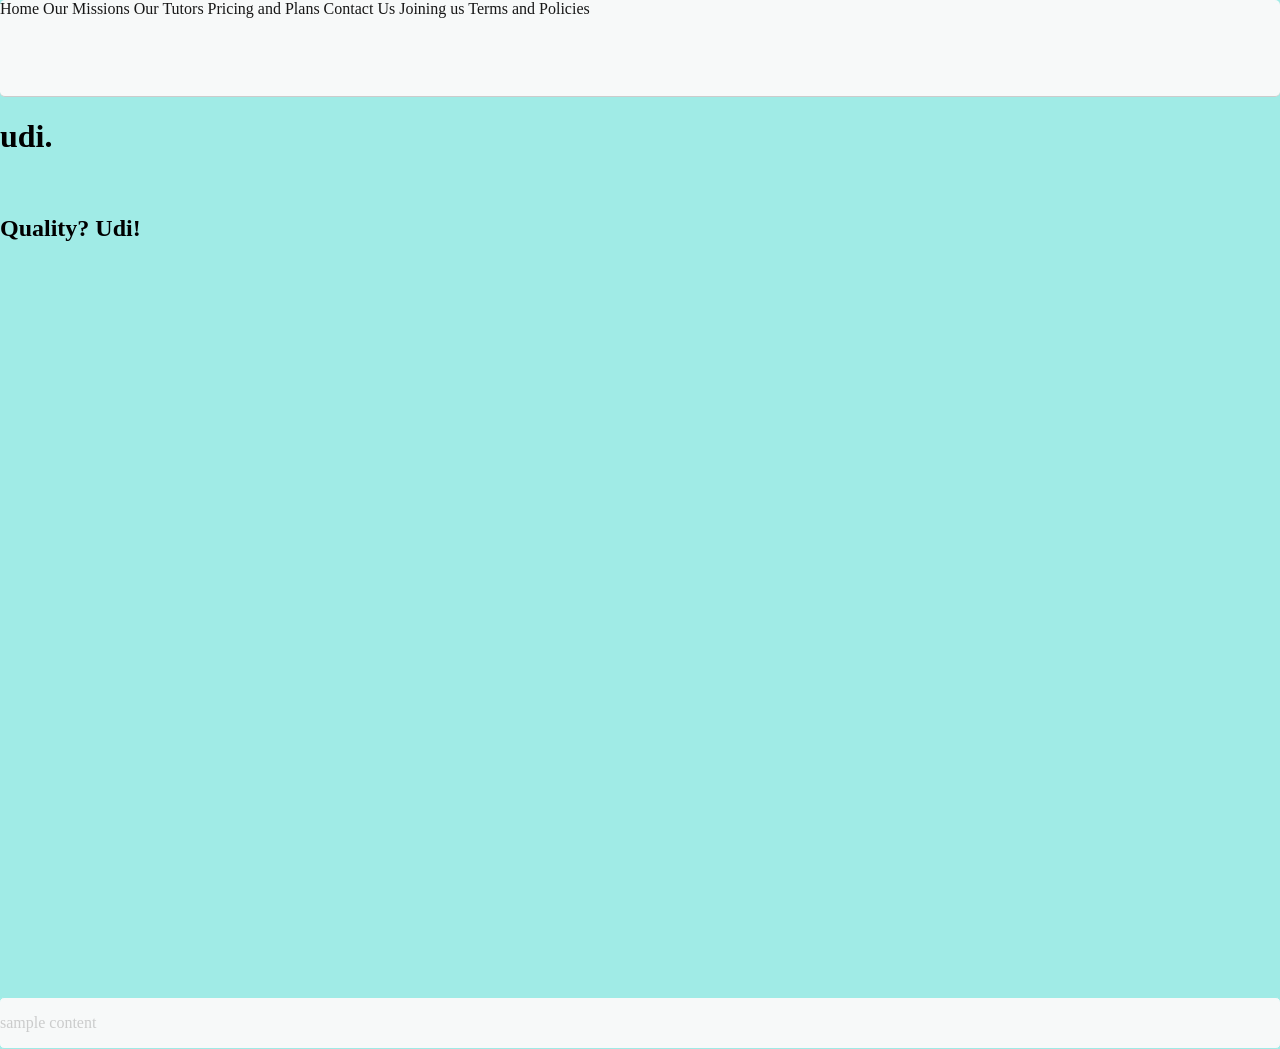
==== index.html @ e01a4d73 "- responsive css fixes - fixed some splash image issues - added favicon - misc css changes" ====
<!DOCTYPE html>
<html lang="en">
<!-- code to be udi.nz
    this will be the homepage.
    code by Meg Nowak 2019 -->

<head>
    <meta charset="UTF-8">
    <title>udi</title>
    <link rel="stylesheet" type="text/css" href="smartphone.css"/>
    <link rel="stylesheet" type="text/css" href="responsive.css" media="screen and (min-width: 900px)"/>
    <link rel="stylesheet" type="text/css" href="theme.css" media="screen and (min-width: 1300px)"/>
    <link rel="shortcut icon" type="image/x-icon" href="assets/Udi Favicon 2.png"/>
    <!--i can also add in search engine optimisation data if needed. -->
</head>

<body>
    <div id="container">

            <!--navigation-->
        <div id="header">
            <span id="logo"></span>
            <span class="nav" id="active">Home</span>
            <span class="nav">Our Missions</span>
            <span class="nav">Our Tutors</span>
            <span class="nav">Pricing and Plans</span>
            <span class="nav">Contact Us</span>
            <span class="nav">Joining us</span>
            <span class="nav">Terms and Policies</span>
        </div>

        <div id="splash"><h1>udi.</h1><br><h2>Quality? Udi!</h2></div>
        <div id="content1" class="content-box"><p>sample content</p></div>

    </div>
</body>
</html>
---- smartphone.css ----
body{
    background-color: #A0EBE6;
    padding: 0;
    margin: 0;
}

#container{
    padding: 0;
    margin: 0;
    display: flex;
    flex-direction: column;
    align-items: center;
    justify-items: center;
}

#header{
    visibility: hidden;
}

.content-box{
    background-color: #F7F9F9;
    border-radius: 5px;
    border: 1px solid #A0EBE6;
    color: #CBCCCC;
    font-family: Calibri;
    width: 100%;
}
.content1{
    height: 900px;
}
---- responsive.css ----
#splash{
    height: 100vh;
    background-repeat: no-repeat;
    font-family: Calibri;
    width: 100%;
    background-image: url("assets/Main Page Maybe (2).png");
    background-size: cover;
}


#header{
    visibility: visible;
    width: 100%;
    height: 96px;
    background-color: #F7F9F9;
    border-bottom: 1px solid #CBCCCC;
    border-radius: 5px;
}

.nav{
    width: 12%;
    font-family: Calibri;
    color: #171717;
    height: 99%;
}
---- theme.css ----
#header{
    visibility: visible;
    height: 96px;
    background-color: #F7F9F9;
    border-bottom: 1px solid #CBCCCC;
}

.nav{
    width: 12%;
    font-family: Calibri;
    color: #171717;
    height: 99%;
}
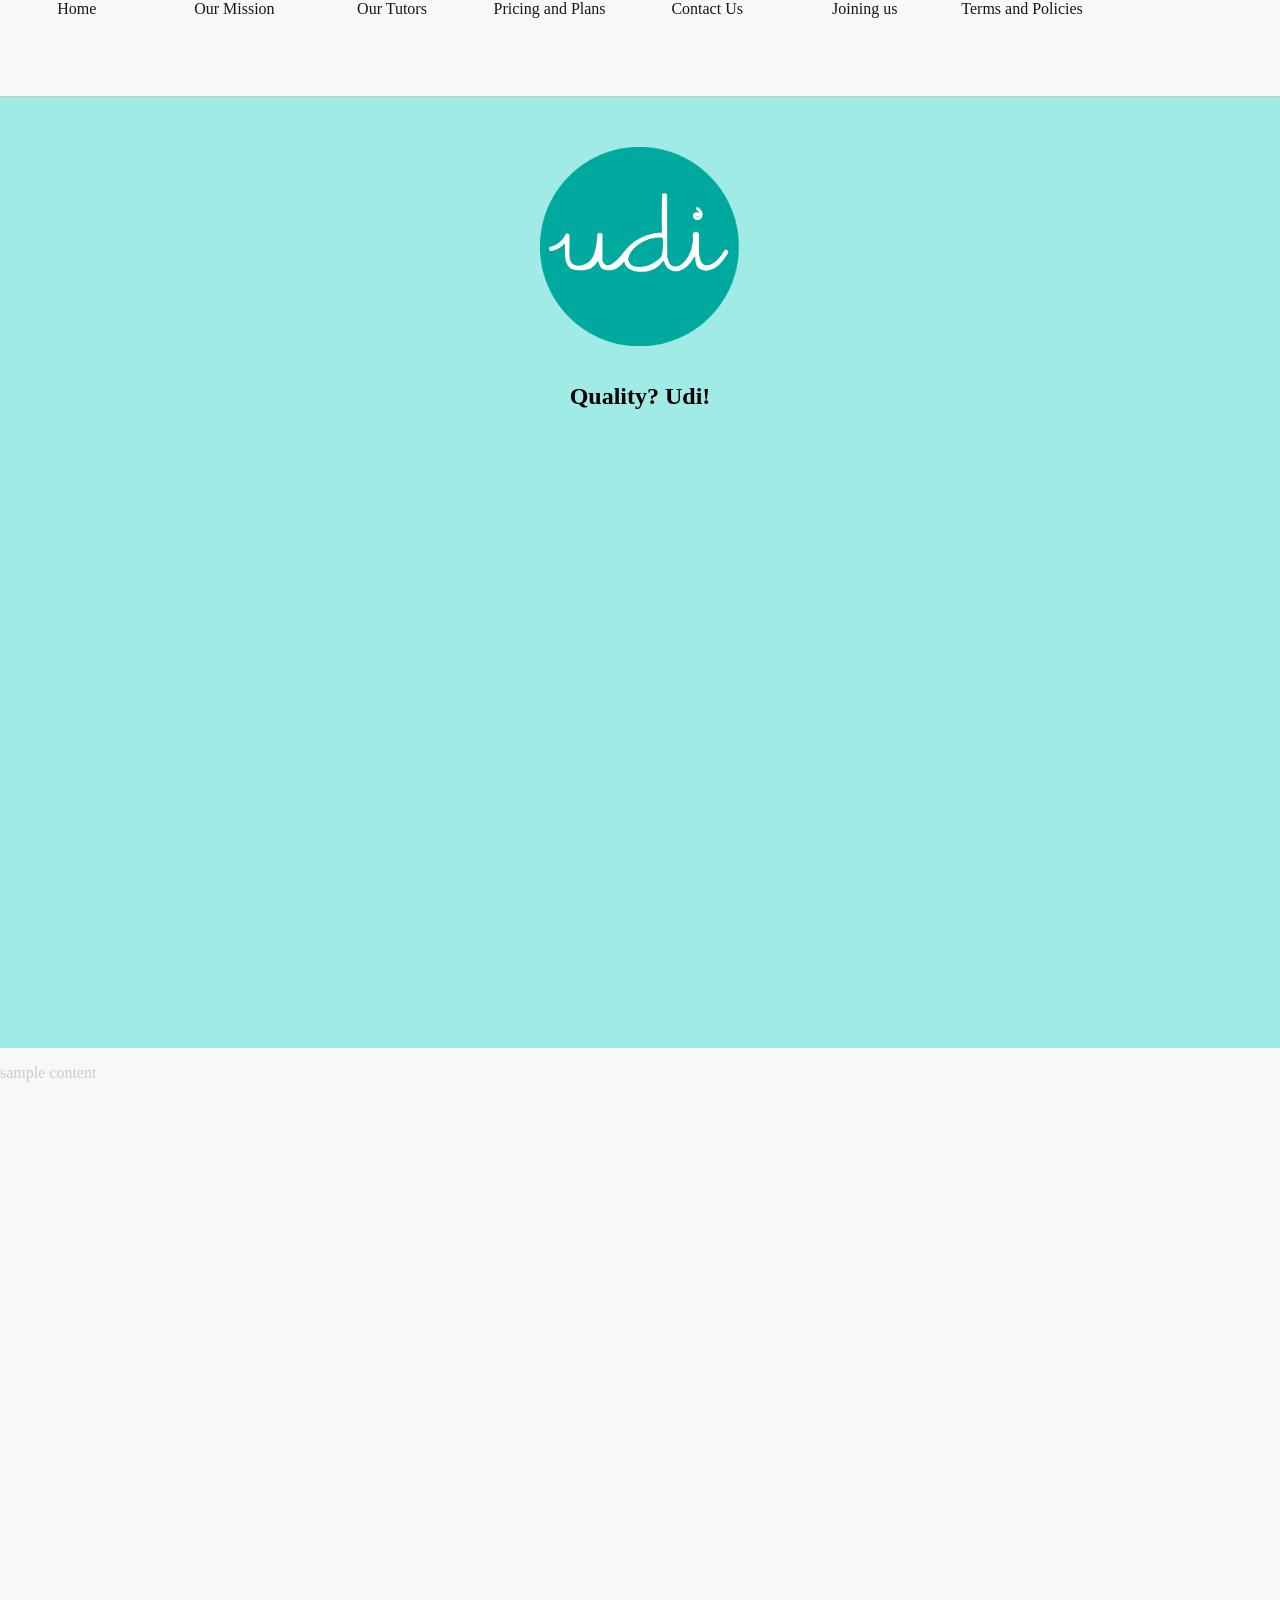
==== commit c5958321: "miscellaneous" ====
--- a/index.html
+++ b/index.html
@@ -12,6 +12,7 @@
     <link rel="stylesheet" type="text/css" href="theme.css" media="screen and (min-width: 1300px)"/>
     <link rel="shortcut icon" type="image/x-icon" href="assets/Udi Favicon 2.png"/>
     <!--i can also add in search engine optimisation data if needed. -->
+
 </head>
 
 <body>
@@ -21,7 +22,7 @@
         <div id="header">
             <span id="logo"></span>
             <span class="nav" id="active">Home</span>
-            <span class="nav">Our Missions</span>
+            <span class="nav">Our Mission</span>
             <span class="nav">Our Tutors</span>
             <span class="nav">Pricing and Plans</span>
             <span class="nav">Contact Us</span>
@@ -29,7 +30,7 @@
             <span class="nav">Terms and Policies</span>
         </div>
 
-        <div id="splash"><h1>udi.</h1><br><h2>Quality? Udi!</h2></div>
+        <div id="splash"><img src="assets/Udi Main 1.png" id="main-logo"/><br><h2>Quality? Udi!</h2></div>
         <div id="content1" class="content-box"><p>sample content</p></div>
 
     </div>
--- a/smartphone.css
+++ b/smartphone.css
@@ -19,12 +19,24 @@
 
 .content-box{
     background-color: #F7F9F9;
-    border-radius: 5px;
     border: 1px solid #A0EBE6;
     color: #CBCCCC;
     font-family: Calibri;
     width: 100%;
 }
-.content1{
+#content1{
     height: 900px;
-}+}
+
+#splash{
+    display: flex;
+    flex-direction: column;
+    align-items: center;
+    padding-top: 50px;
+}
+
+#main-logo{
+    width: 200px;
+    height: auto;
+}
+
--- a/responsive.css
+++ b/responsive.css
@@ -14,7 +14,6 @@
     height: 96px;
     background-color: #F7F9F9;
     border-bottom: 1px solid #CBCCCC;
-    border-radius: 5px;
 }
 
 .nav{
@@ -22,4 +21,8 @@
     font-family: Calibri;
     color: #171717;
     height: 99%;
+    display: inline-flex;
+    flex-direction: column;
+    align-items: center;
+    justify-items: center;
 }
--- a/theme.css
+++ b/theme.css
@@ -7,6 +7,7 @@
 
 .nav{
     width: 12%;
+    display: inline-flex;
     font-family: Calibri;
     color: #171717;
     height: 99%;
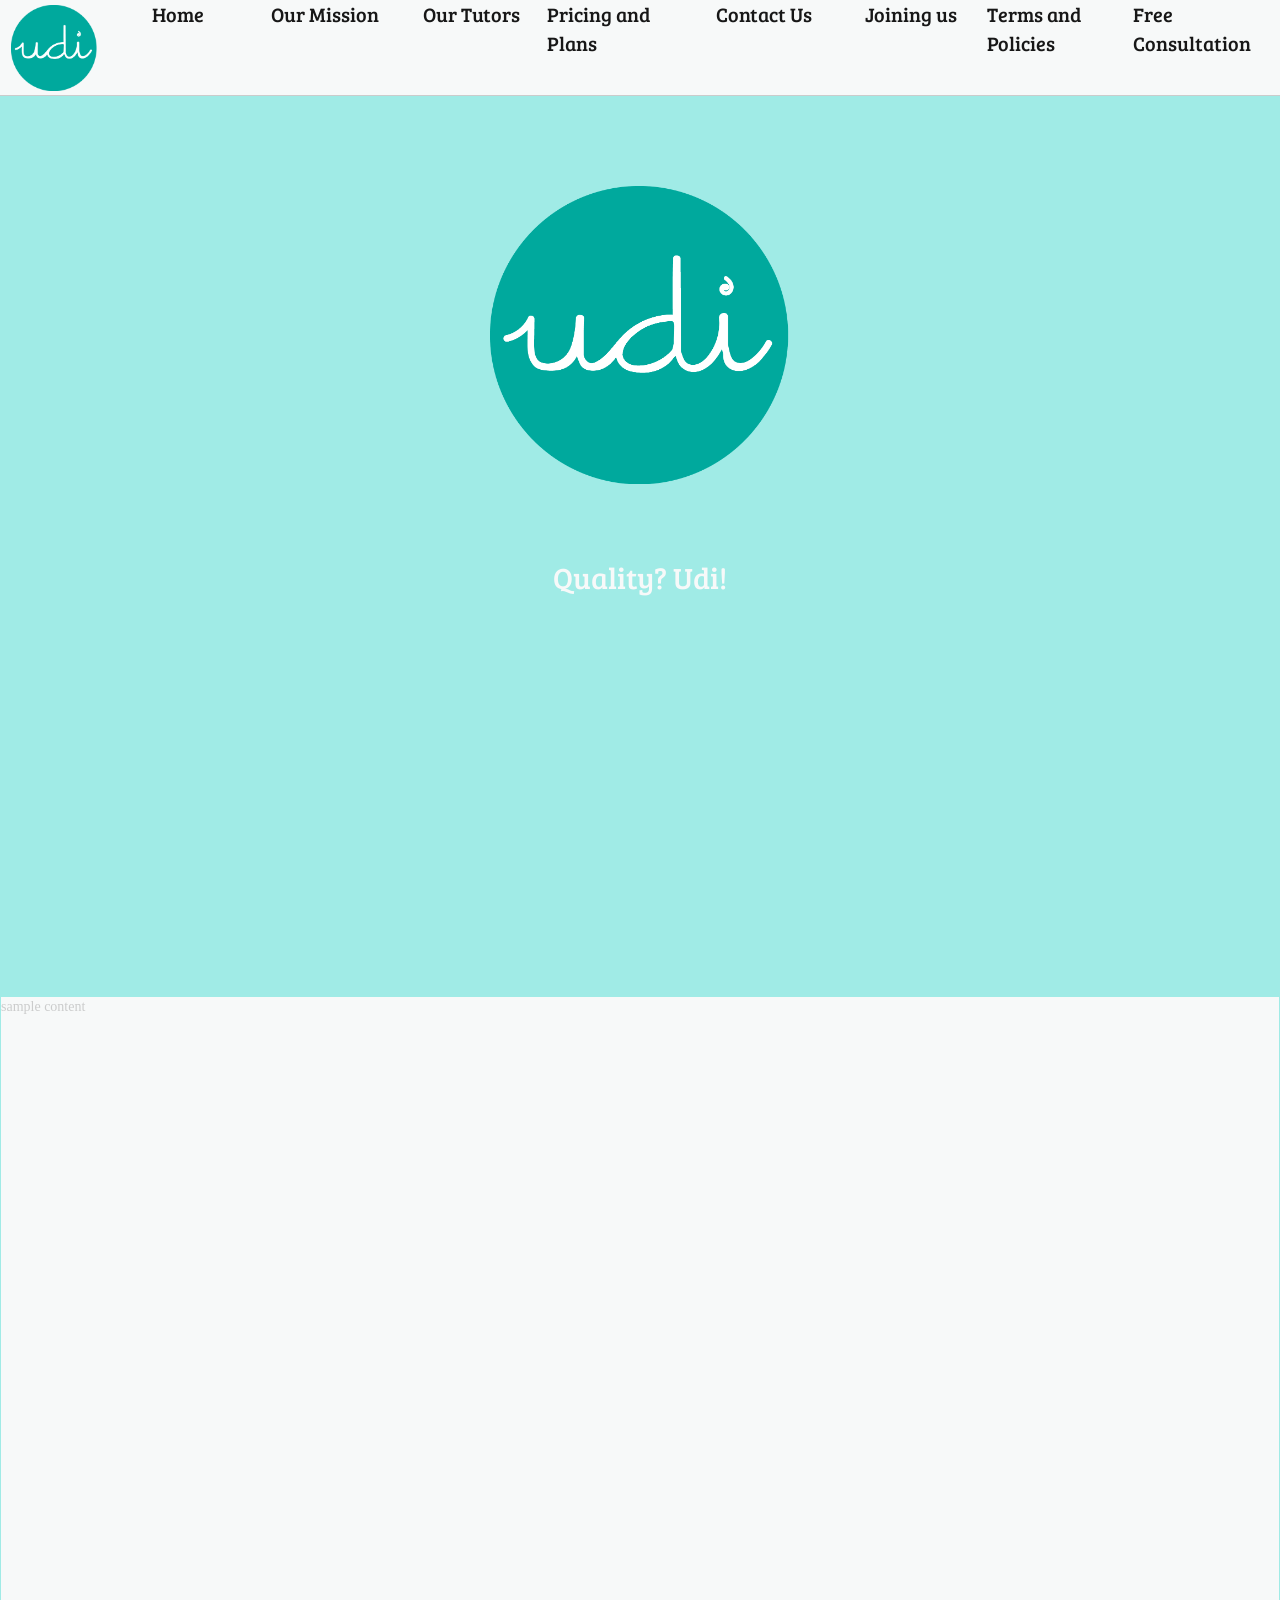
==== commit bacff6e8: "miscellaneous" ====
--- a/index.html
+++ b/index.html
@@ -7,20 +7,28 @@
 <head>
     <meta charset="UTF-8">
     <title>udi</title>
+    <!-- JQuery and Bootstrap -->
+    <link rel="stylesheet" href="https://maxcdn.bootstrapcdn.com/bootstrap/3.3.7/css/bootstrap.min.css">
+    <script src="https://ajax.googleapis.com/ajax/libs/jquery/1.12.4/jquery.min.js"></script>
+    <script src="https://maxcdn.bootstrapcdn.com/bootstrap/3.3.7/js/bootstrap.min.js"></script>
     <link rel="stylesheet" type="text/css" href="smartphone.css"/>
     <link rel="stylesheet" type="text/css" href="responsive.css" media="screen and (min-width: 900px)"/>
-    <link rel="stylesheet" type="text/css" href="theme.css" media="screen and (min-width: 1300px)"/>
+    <link href="https://fonts.googleapis.com/css?family=Bree+Serif&display=swap" rel="stylesheet">
     <link rel="shortcut icon" type="image/x-icon" href="assets/Udi Favicon 2.png"/>
+    <meta name="viewport" content="width=device-width, initial-scale=1.0">
     <!--i can also add in search engine optimisation data if needed. -->
-
+    <meta name="description" content="Udi is a platform that connects students with tutors. We offer in-person tutoring in Auckland and online tutoring for students across the country.">
+    <meta name="author" content="Udi">
 </head>
 
 <body>
     <div id="container">
 
+        <div id="smartphone-nav"><button type="button" class="btn btn-default btn-sm" id="hamburger-menu"></div>
+
             <!--navigation-->
         <div id="header">
-            <span id="logo"></span>
+            <img src="assets/Udi Main 1.png" id="logo"/>
             <span class="nav" id="active">Home</span>
             <span class="nav">Our Mission</span>
             <span class="nav">Our Tutors</span>
@@ -28,6 +36,7 @@
             <span class="nav">Contact Us</span>
             <span class="nav">Joining us</span>
             <span class="nav">Terms and Policies</span>
+            <span class="nav">Free Consultation</span>
         </div>
 
         <div id="splash"><img src="assets/Udi Main 1.png" id="main-logo"/><br><h2>Quality? Udi!</h2></div>
--- a/smartphone.css
+++ b/smartphone.css
@@ -14,7 +14,7 @@
 }
 
 #header{
-    visibility: hidden;
+    display: none;
 }
 
 .content-box{
@@ -24,6 +24,16 @@
     font-family: Calibri;
     width: 100%;
 }
+
+#smartphone-nav{
+    width: 20px;
+    z-index: 2;
+    position: fixed;
+    margin-left: 5px;
+    display: block;
+
+}
+
 #content1{
     height: 900px;
 }
@@ -32,11 +42,20 @@
     display: flex;
     flex-direction: column;
     align-items: center;
-    padding-top: 50px;
+    color: #F7F9F9;
+    height: 100vh;
+    background-repeat: no-repeat;
+    font-family: 'Bree Serif';
+    font-size: 40px;
+    width: 100%;
+    background-image: url("assets/Main Page Maybe (2).png");
+    background-size: cover;
+    padding-top: 20vh;
+    margin: 0;
 }
 
 #main-logo{
-    width: 200px;
+    width: 300px;
     height: auto;
 }
 
--- a/responsive.css
+++ b/responsive.css
@@ -1,28 +1,46 @@
 #splash{
-    height: 100vh;
-    background-repeat: no-repeat;
-    font-family: Calibri;
-    width: 100%;
-    background-image: url("assets/Main Page Maybe (2).png");
-    background-size: cover;
+    padding-top: 10vh;
+    margin-top: 96px;
 }
 
 
 #header{
-    visibility: visible;
     width: 100%;
     height: 96px;
     background-color: #F7F9F9;
     border-bottom: 1px solid #CBCCCC;
+    display: flex;
+    justify-content: space-evenly;
+    position: fixed;
+}
+
+#smartphone-nav{
+    display: none;
 }
 
 .nav{
-    width: 12%;
-    font-family: Calibri;
+    width: 11%;
+    font-family: 'Bree Serif';
     color: #171717;
-    height: 99%;
+    vertical-align: middle;
     display: inline-flex;
+    height: 100%;
     flex-direction: column;
     align-items: center;
-    justify-items: center;
+    margin-bottom: 50px;
+    background-color: #F7F9F9;
+    transition: 0.5s background-color;
+    cursor: pointer;
+    font-size: 20px;
+}
+
+.nav:hover{
+    background-color: #CBCCCC;
+}
+
+#logo{
+    background-image: url("assets/Udi Main 1.png");
+    height: 86px;
+    margin: 5px;
+    width: auto;
 }
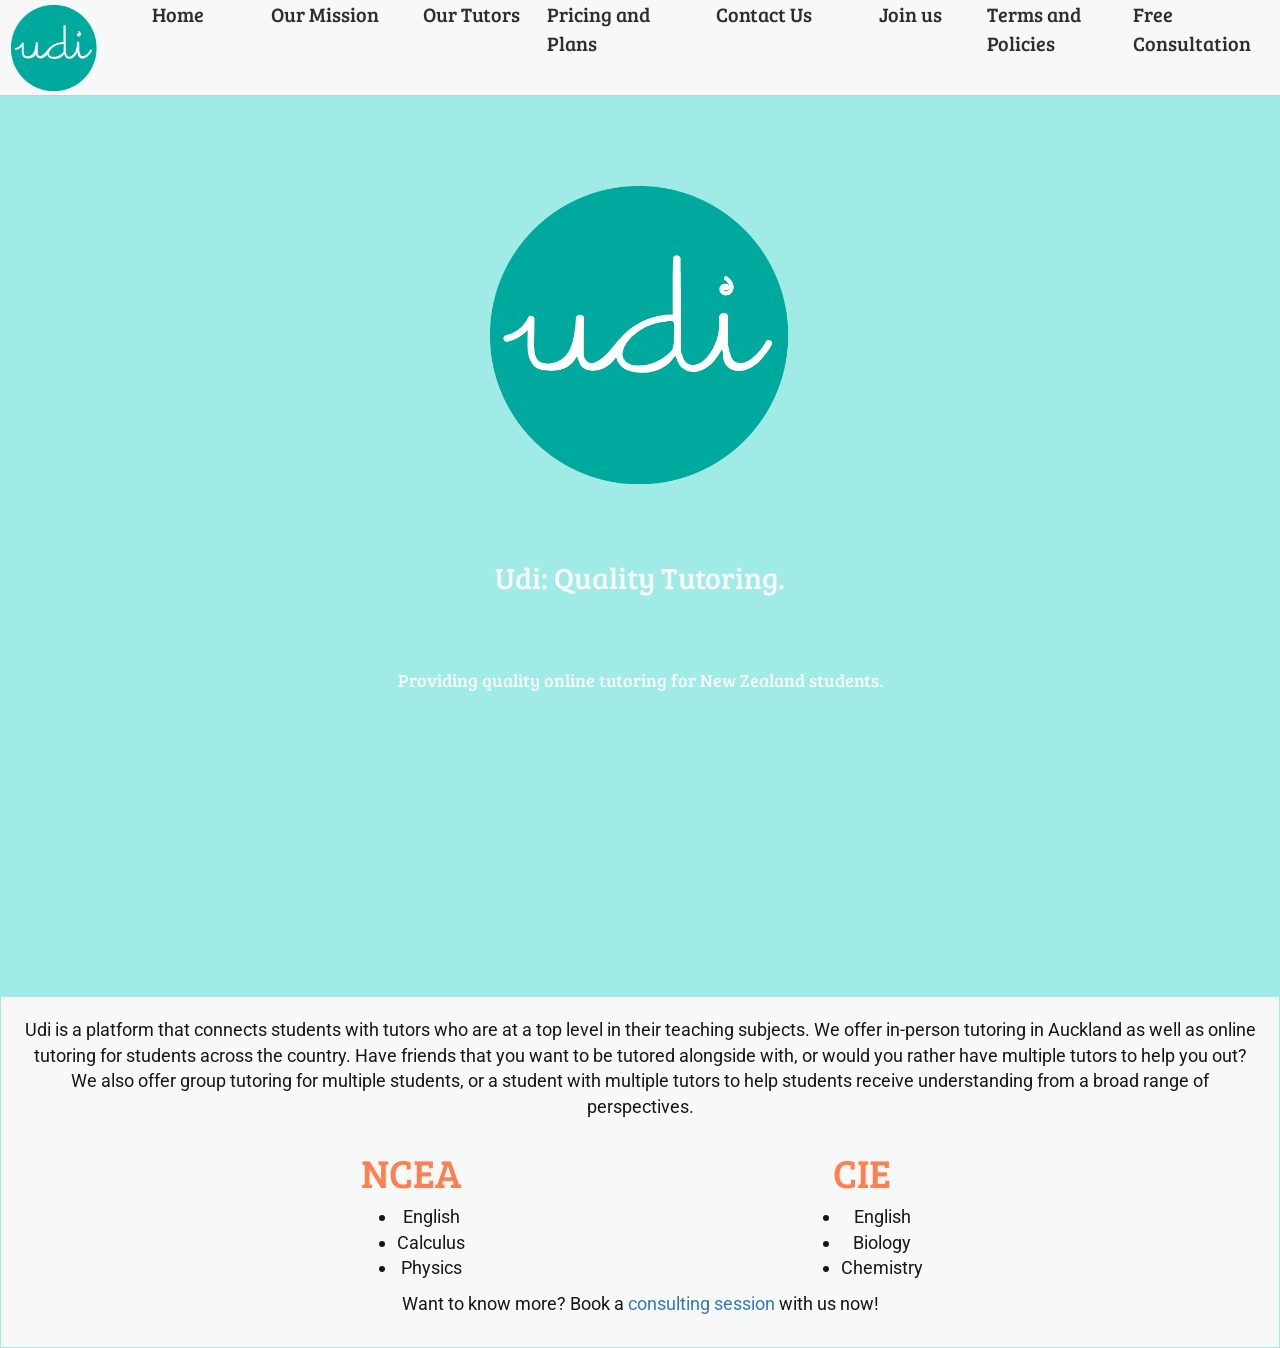
==== commit e14f022d: "homepage desktop finish" ====
--- a/index.html
+++ b/index.html
@@ -6,41 +6,100 @@
 
 <head>
     <meta charset="UTF-8">
+
     <title>udi</title>
-    <!-- JQuery and Bootstrap -->
+
+    <!--JQuery and bootstrap-->
     <link rel="stylesheet" href="https://maxcdn.bootstrapcdn.com/bootstrap/3.3.7/css/bootstrap.min.css">
     <script src="https://ajax.googleapis.com/ajax/libs/jquery/1.12.4/jquery.min.js"></script>
     <script src="https://maxcdn.bootstrapcdn.com/bootstrap/3.3.7/js/bootstrap.min.js"></script>
+
+    <!--responsive stylesheets-->
     <link rel="stylesheet" type="text/css" href="smartphone.css"/>
     <link rel="stylesheet" type="text/css" href="responsive.css" media="screen and (min-width: 900px)"/>
+    <meta name="viewport" content="width=device-width, initial-scale=1.0">
+
+    <!--google fonts-->
     <link href="https://fonts.googleapis.com/css?family=Bree+Serif&display=swap" rel="stylesheet">
+    <link href="https://fonts.googleapis.com/css?family=Roboto&display=swap" rel="stylesheet">
     <link rel="shortcut icon" type="image/x-icon" href="assets/Udi Favicon 2.png"/>
-    <meta name="viewport" content="width=device-width, initial-scale=1.0">
-    <!--i can also add in search engine optimisation data if needed. -->
+
+    <!--search engine data-->
     <meta name="description" content="Udi is a platform that connects students with tutors. We offer in-person tutoring in Auckland and online tutoring for students across the country.">
     <meta name="author" content="Udi">
+
+    <!--page specific styles-->
+    <style>
+
+        #splash{
+            background-image: url("assets/Main Page Maybe (2).png");
+        }
+
+        #comparison{
+            text-align: center;
+            display: inline-flex;
+            justify-content: space-evenly;
+            width: 100%;
+        }
+
+        .compare>h2{
+            font-family: 'Bree Serif';
+            color: coral;
+            font-size: 40px;
+        }
+
+    </style>
+
 </head>
 
 <body>
     <div id="container">
 
-        <div id="smartphone-nav"><button type="button" class="btn btn-default btn-sm" id="hamburger-menu"></div>
+        <!--smartphone navigation (only visible on the smartphone version of the website)-->
+        <div id="smartphone-nav">
+            <button type="button" class="btn btn-default btn-sm" id="hamburger-menu">
+            <a class="dropdown-toggle" data-toggle="dropdown" href="#">
+                <span class="glyphicon glyphicon-menu-hamburger"></span>
+            </a>
+                <nav class="dropdown-menu" id="dropdown">
+                    <a href="index.html" class="sm-nav" id="active">Home</a>
+                    <a href="#" class="sm-nav">Our Mission</a>
+                    <a href="#" class="sm-nav">Our Tutors</a>
+                    <a href="#" class="sm-nav">Pricing and Plans</a>
+                    <a href="#" class="sm-nav">Contact Us</a>
+                    <a href="#" class="sm-nav">Join Us</a>
+                    <a href="#" class="sm-nav">Terms and Policies</a>
+                    <a href="#" class="sm-nav">Free Consultation</a>
+                </nav>
+            </button>
+        </div>
 
-            <!--navigation-->
+            <!--desktop navigation-->
         <div id="header">
-            <img src="assets/Udi Main 1.png" id="logo"/>
+            <img src="assets/Udi Main 1.png" id="logo" alt="Udi Logo"/>
             <span class="nav" id="active">Home</span>
             <span class="nav">Our Mission</span>
             <span class="nav">Our Tutors</span>
             <span class="nav">Pricing and Plans</span>
             <span class="nav">Contact Us</span>
-            <span class="nav">Joining us</span>
+            <span class="nav">Join us</span>
             <span class="nav">Terms and Policies</span>
             <span class="nav">Free Consultation</span>
         </div>
 
-        <div id="splash"><img src="assets/Udi Main 1.png" id="main-logo"/><br><h2>Quality? Udi!</h2></div>
-        <div id="content1" class="content-box"><p>sample content</p></div>
+        <!--title/splash-->
+        <div id="splash"><img src="assets/Udi Main 1.png" id="main-logo" alt="Udi Logo"/><br><h2>Udi: Quality Tutoring.</h2><br><h4>Providing quality online tutoring for New Zealand students.</h4></div>
+
+        <!--first content box-->
+        <div class="content-box">
+            <p>Udi is a platform that connects students with tutors who are at a top level in their teaching subjects. We offer in-person tutoring in Auckland as well as online tutoring for students across the country. Have friends that you want to be tutored alongside with, or would you rather have multiple tutors to help you out? We also offer group tutoring for multiple students, or a student with multiple tutors to help students receive understanding from a broad range of perspectives.</p>
+            <div id="comparison">
+                <span class="compare"><h2>NCEA</h2><ul><li>English</li><li>Calculus</li><li>Physics</li></ul></span>
+                <span class="compare"><h2>CIE</h2><ul><li>English</li><li>Biology</li><li>Chemistry</li></ul></span>
+            </div>
+
+            <p>Want to know more? Book a <a href="">consulting session</a> with us now!</p>
+        </div>
 
     </div>
 </body>
--- a/smartphone.css
+++ b/smartphone.css
@@ -13,29 +13,36 @@
     justify-items: center;
 }
 
+
+.content-box{
+    background-color: #F7F9F9;
+    border: 1px solid #A0EBE6;
+    color: #171717;
+    font-family: 'Roboto';
+    font-size: 18px;
+    width: 100%;
+    padding: 20px;
+    margin: 0;
+    text-align: center;
+}
+
 #header{
     display: none;
 }
 
-.content-box{
-    background-color: #F7F9F9;
-    border: 1px solid #A0EBE6;
-    color: #CBCCCC;
-    font-family: Calibri;
-    width: 100%;
+#smartphone-nav{
+    width: 40px;
+    z-index: 0;
+    align-self: start;
+    position: fixed;
+    margin-left: 10px;
+    margin-top: 10px;
+    border-radius: 20px;
 }
 
-#smartphone-nav{
-    width: 20px;
-    z-index: 2;
-    position: fixed;
-    margin-left: 5px;
-    display: block;
-
-}
-
-#content1{
-    height: 900px;
+#dropdown{
+    display: flex;
+    flex-direction: column;
 }
 
 #splash{
@@ -48,10 +55,10 @@
     font-family: 'Bree Serif';
     font-size: 40px;
     width: 100%;
-    background-image: url("assets/Main Page Maybe (2).png");
     background-size: cover;
     padding-top: 20vh;
     margin: 0;
+    text-align: center;
 }
 
 #main-logo{
--- a/responsive.css
+++ b/responsive.css
@@ -21,7 +21,7 @@
 .nav{
     width: 11%;
     font-family: 'Bree Serif';
-    color: #171717;
+    color: #2e2e2e;
     vertical-align: middle;
     display: inline-flex;
     height: 100%;
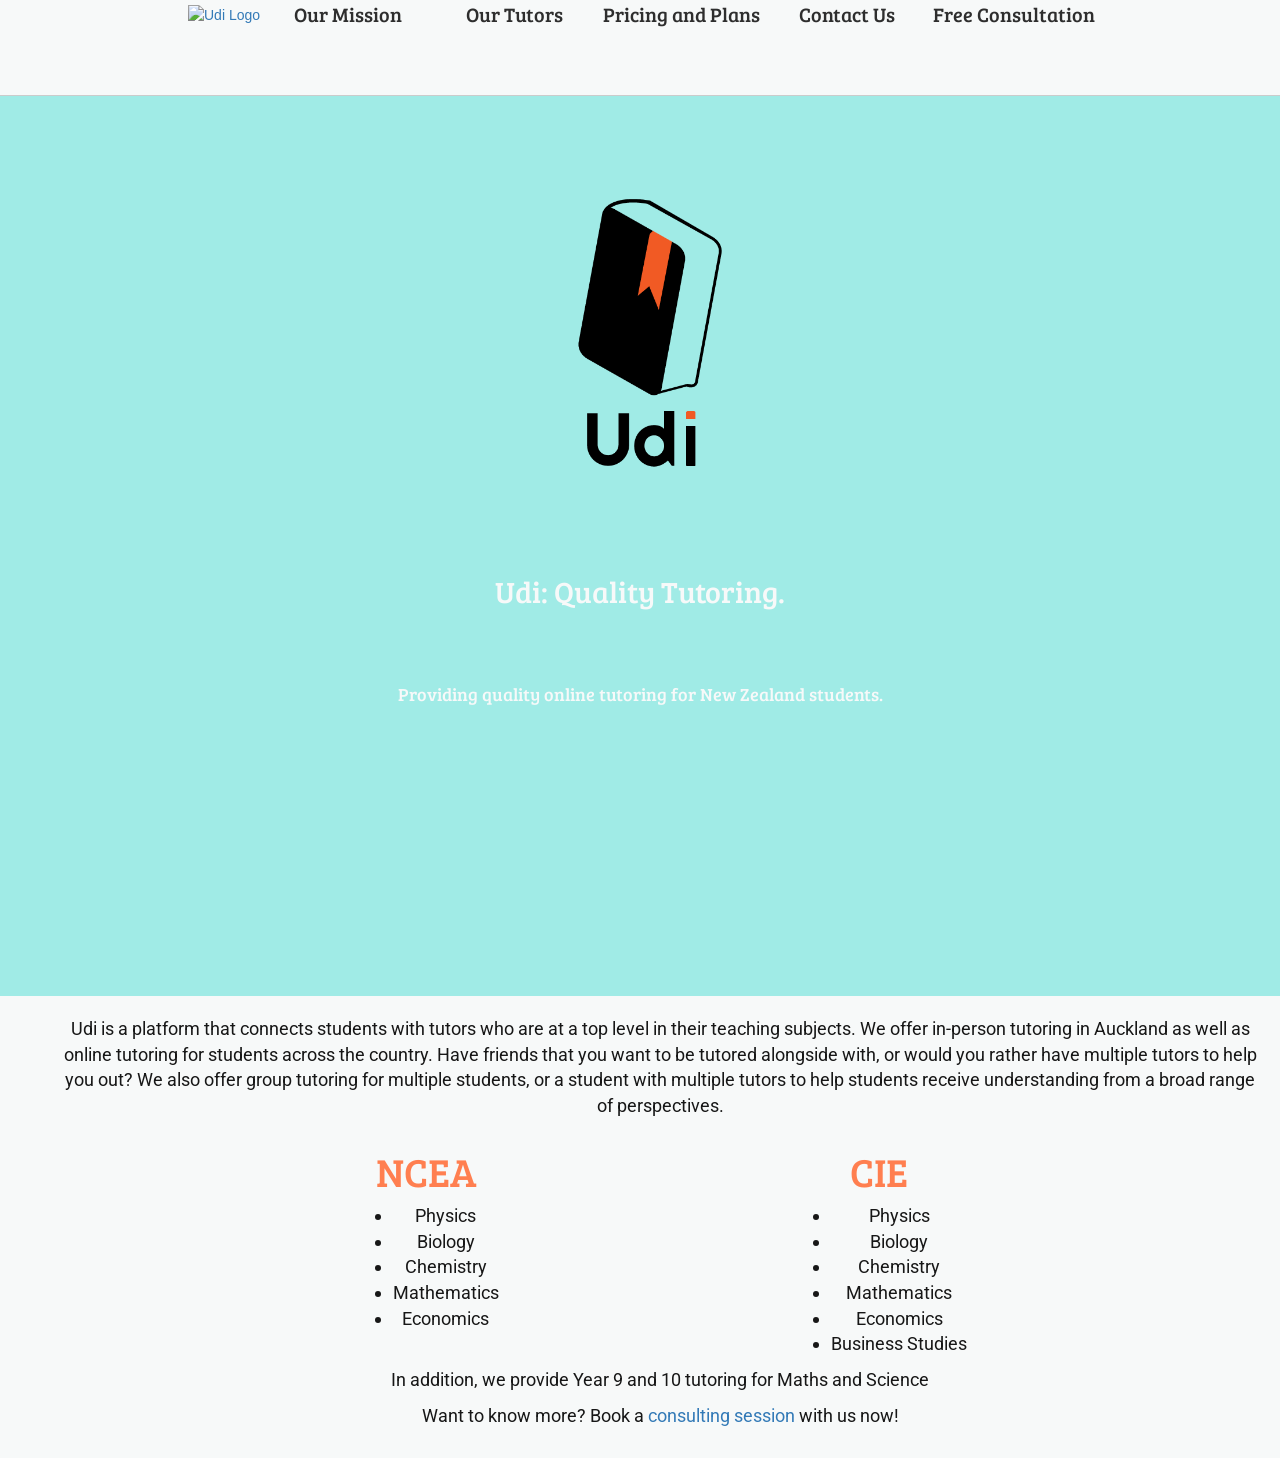
==== commit 1eaddf2f: "homepage completed" ====
--- a/index.html
+++ b/index.html
@@ -17,12 +17,13 @@
     <!--responsive stylesheets-->
     <link rel="stylesheet" type="text/css" href="smartphone.css"/>
     <link rel="stylesheet" type="text/css" href="responsive.css" media="screen and (min-width: 900px)"/>
-    <meta name="viewport" content="width=device-width, initial-scale=1.0">
+    <link rel="stylesheet" href="styles/nav.css" media="screen and (max-width: 900px)"/>
+    <meta name="viewport" content="width=device-width, initial-scale=1.0"/>
 
     <!--google fonts-->
     <link href="https://fonts.googleapis.com/css?family=Bree+Serif&display=swap" rel="stylesheet">
     <link href="https://fonts.googleapis.com/css?family=Roboto&display=swap" rel="stylesheet">
-    <link rel="shortcut icon" type="image/x-icon" href="assets/Udi Favicon 2.png"/>
+    <link rel="shortcut icon" type="image/x-icon" href="assets/Icon-Logo-(White-Inner).png"/>
 
     <!--search engine data-->
     <meta name="description" content="Udi is a platform that connects students with tutors. We offer in-person tutoring in Auckland and online tutoring for students across the country.">
@@ -56,48 +57,42 @@
     <div id="container">
 
         <!--smartphone navigation (only visible on the smartphone version of the website)-->
-        <div id="smartphone-nav">
-            <button type="button" class="btn btn-default btn-sm" id="hamburger-menu">
-            <a class="dropdown-toggle" data-toggle="dropdown" href="#">
-                <span class="glyphicon glyphicon-menu-hamburger"></span>
-            </a>
-                <nav class="dropdown-menu" id="dropdown">
-                    <a href="index.html" class="sm-nav" id="active">Home</a>
-                    <a href="#" class="sm-nav">Our Mission</a>
-                    <a href="#" class="sm-nav">Our Tutors</a>
-                    <a href="#" class="sm-nav">Pricing and Plans</a>
-                    <a href="#" class="sm-nav">Contact Us</a>
-                    <a href="#" class="sm-nav">Join Us</a>
-                    <a href="#" class="sm-nav">Terms and Policies</a>
-                    <a href="#" class="sm-nav">Free Consultation</a>
-                </nav>
-            </button>
+        <!--smartphone navbar by https://www.cssscript.com/basic-hamburger-toggle-menu-css-vanilla-javascript/-->
+        <div class="nav-toggle">
+            <div class="nav-toggle-bar"></div>
         </div>
+        <nav class="nav">
+            <ul>
+                <li><a href="#">Our Mission</a></li>
+                <li><a href="#">Our Tutors</a></li>
+                <li><a href="#">Pricing and Plans</a></li>
+                <li><a href="#">Contact Us</a></li>
+                <li><a href="#">Free Consultation</a></li>
+            </ul>
+        </nav>
+        <script src="scripts/nav.js"></script>
 
             <!--desktop navigation-->
         <div id="header">
-            <img src="assets/Udi Main 1.png" id="logo" alt="Udi Logo"/>
-            <span class="nav" id="active">Home</span>
-            <span class="nav">Our Mission</span>
-            <span class="nav">Our Tutors</span>
-            <span class="nav">Pricing and Plans</span>
-            <span class="nav">Contact Us</span>
-            <span class="nav">Join us</span>
-            <span class="nav">Terms and Policies</span>
-            <span class="nav">Free Consultation</span>
+            <a href="index.html"><img src="assets/Name-Logo.png" id="logo" alt="Udi Logo"/></a>
+            <span class="nav-button">Our Mission</span>
+            <span class="nav-button">Our Tutors</span>
+            <span class="nav-button">Pricing and Plans</span>
+            <span class="nav-button">Contact Us</span>
+            <span class="nav-button">Free Consultation</span>
         </div>
 
         <!--title/splash-->
-        <div id="splash"><img src="assets/Udi Main 1.png" id="main-logo" alt="Udi Logo"/><br><h2>Udi: Quality Tutoring.</h2><br><h4>Providing quality online tutoring for New Zealand students.</h4></div>
+        <div id="splash"><img src="assets/Sub-Logo2.png" id="main-logo" alt="Udi Logo"/><br><h2>Udi: Quality Tutoring.</h2><br><h4>Providing quality online tutoring for New Zealand students.</h4></div>
 
         <!--first content box-->
         <div class="content-box">
             <p>Udi is a platform that connects students with tutors who are at a top level in their teaching subjects. We offer in-person tutoring in Auckland as well as online tutoring for students across the country. Have friends that you want to be tutored alongside with, or would you rather have multiple tutors to help you out? We also offer group tutoring for multiple students, or a student with multiple tutors to help students receive understanding from a broad range of perspectives.</p>
             <div id="comparison">
-                <span class="compare"><h2>NCEA</h2><ul><li>English</li><li>Calculus</li><li>Physics</li></ul></span>
-                <span class="compare"><h2>CIE</h2><ul><li>English</li><li>Biology</li><li>Chemistry</li></ul></span>
+                <span class="compare"><h2>NCEA</h2><ul><li>Physics</li><li>Biology</li><li>Chemistry</li><li>Mathematics</li><li>Economics</li></ul></span>
+                <span class="compare"><h2>CIE</h2><ul><li>Physics</li><li>Biology</li><li>Chemistry</li><li>Mathematics</li><li>Economics</li><li>Business Studies</li></ul></span>
             </div>
-
+            <p>In addition, we provide Year 9 and 10 tutoring for Maths and Science</p>
             <p>Want to know more? Book a <a href="">consulting session</a> with us now!</p>
         </div>
 
--- a/smartphone.css
+++ b/smartphone.css
@@ -16,12 +16,13 @@
 
 .content-box{
     background-color: #F7F9F9;
-    border: 1px solid #A0EBE6;
     color: #171717;
     font-family: 'Roboto';
     font-size: 18px;
     width: 100%;
     padding: 20px;
+    padding-left: 60px ;
+    paddding-right: 60px ;
     margin: 0;
     text-align: center;
 }
@@ -30,20 +31,6 @@
     display: none;
 }
 
-#smartphone-nav{
-    width: 40px;
-    z-index: 0;
-    align-self: start;
-    position: fixed;
-    margin-left: 10px;
-    margin-top: 10px;
-    border-radius: 20px;
-}
-
-#dropdown{
-    display: flex;
-    flex-direction: column;
-}
 
 #splash{
     display: flex;
--- a/responsive.css
+++ b/responsive.css
@@ -10,16 +10,12 @@
     background-color: #F7F9F9;
     border-bottom: 1px solid #CBCCCC;
     display: flex;
-    justify-content: space-evenly;
+    justify-content: center;
     position: fixed;
 }
 
-#smartphone-nav{
-    display: none;
-}
-
-.nav{
-    width: 11%;
+.nav-button{
+    width: 13%;
     font-family: 'Bree Serif';
     color: #2e2e2e;
     vertical-align: middle;
@@ -32,10 +28,19 @@
     transition: 0.5s background-color;
     cursor: pointer;
     font-size: 20px;
+    text-align: center;
 }
 
-.nav:hover{
+.nav-button:hover{
     background-color: #CBCCCC;
+}
+
+.nav{
+    display: none;
+}
+
+.nav-toggle{
+    display: none;
 }
 
 #logo{
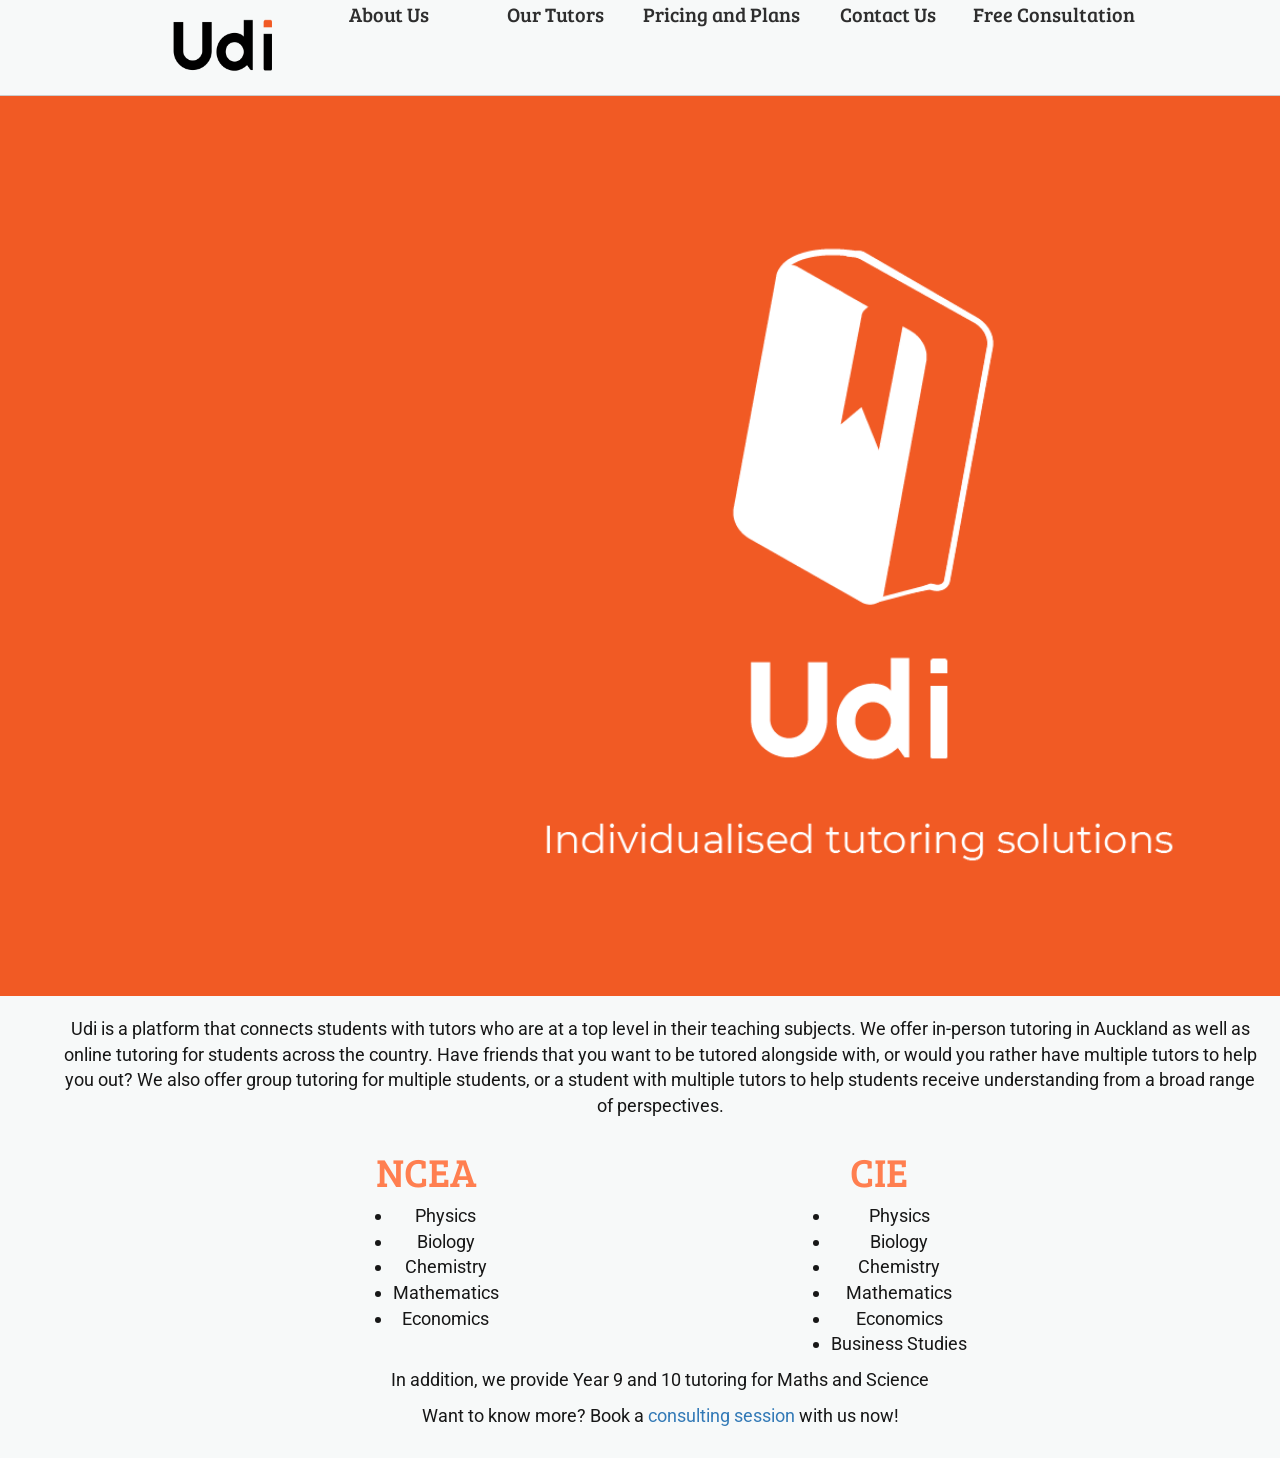
==== commit 1d2e5bd7: "adding file" ====
--- a/index.html
+++ b/index.html
@@ -33,7 +33,7 @@
     <style>
 
         #splash{
-            background-image: url("assets/Main Page Maybe (2).png");
+            background-image: url("assets/Udi Phase 2 FBCover Launch 2.png");
         }
 
         #comparison{
@@ -57,16 +57,17 @@
     <div id="container">
 
         <!--smartphone navigation (only visible on the smartphone version of the website)-->
-        <!--smartphone navbar by https://www.cssscript.com/basic-hamburger-toggle-menu-css-vanilla-javascript/-->
+        <!--smartphone navbar adapted from https://www.cssscript.com/basic-hamburger-toggle-menu-css-vanilla-javascript/-->
         <div class="nav-toggle">
             <div class="nav-toggle-bar"></div>
         </div>
         <nav class="nav">
             <ul>
-                <li><a href="#">Our Mission</a></li>
+                <li class="active"><a href="index.html">Home</a></li>
+                <li><a href="mission.html">About Us</a></li>
                 <li><a href="#">Our Tutors</a></li>
                 <li><a href="#">Pricing and Plans</a></li>
-                <li><a href="#">Contact Us</a></li>
+                <li><a href="contact.html">Contact Us</a></li>
                 <li><a href="#">Free Consultation</a></li>
             </ul>
         </nav>
@@ -75,15 +76,15 @@
             <!--desktop navigation-->
         <div id="header">
             <a href="index.html"><img src="assets/Name-Logo.png" id="logo" alt="Udi Logo"/></a>
-            <span class="nav-button">Our Mission</span>
-            <span class="nav-button">Our Tutors</span>
-            <span class="nav-button">Pricing and Plans</span>
-            <span class="nav-button">Contact Us</span>
-            <span class="nav-button">Free Consultation</span>
+            <a href="mission.html"><div class="nav-button">About Us</div></a>
+            <a href="our-tutors.html"><div class="nav-button">Our Tutors</div></a>
+            <div class="nav-button">Pricing and Plans</div>
+            <a href="contact.html"><div class="nav-button">Contact Us</div></a>
+            <div class="nav-button">Free Consultation</div>
         </div>
 
         <!--title/splash-->
-        <div id="splash"><img src="assets/Sub-Logo2.png" id="main-logo" alt="Udi Logo"/><br><h2>Udi: Quality Tutoring.</h2><br><h4>Providing quality online tutoring for New Zealand students.</h4></div>
+        <div id="splash"></div>
 
         <!--first content box-->
         <div class="content-box">
--- a/smartphone.css
+++ b/smartphone.css
@@ -1,5 +1,5 @@
 body{
-    background-color: #A0EBE6;
+    background-color: #f58c2a;
     padding: 0;
     margin: 0;
 }
@@ -51,5 +51,4 @@
 #main-logo{
     width: 300px;
     height: auto;
-}
-
+}
--- a/responsive.css
+++ b/responsive.css
@@ -15,7 +15,7 @@
 }
 
 .nav-button{
-    width: 13%;
+    width: 13vw;
     font-family: 'Bree Serif';
     color: #2e2e2e;
     vertical-align: middle;
@@ -35,6 +35,10 @@
     background-color: #CBCCCC;
 }
 
+#active{
+    background-color: #CBCCCC;
+}
+
 .nav{
     display: none;
 }
@@ -48,4 +52,13 @@
     height: 86px;
     margin: 5px;
     width: auto;
+}
+
+.nav-button a{
+    text-decoration: none;
+    color: #2e2e2e;
+}
+
+a:hover{
+    text-decoration: none;
 }
--- a/styles/nav.css
+++ b/styles/nav.css
@@ -0,0 +1,110 @@
+@import url("https://fonts.googleapis.com/css?family=Source+Sans+Pro");
+* {
+  -webkit-box-sizing: border-box;
+  -moz-box-sizing: border-box;
+  box-sizing: border-box;
+  -webkit-text-size-adjust: 100%;
+  -moz-text-size-adjust: 100%;
+  -ms-text-size-adjust: 100%; }
+  *:focus {
+    outline: none; }
+
+html {
+  background: #F15A25;
+  color: white;
+  font: normal 10px/1.42857 "Source Sans Pro", Helvetica, Arial, sans-serif; }
+
+body {
+  background: none;
+  color: inherit;
+  font: inherit; }
+
+a {
+  color: inherit;
+  cursor: pointer;
+  text-decoration: none; }
+  a:hover {
+    opacity: 0.8; }
+
+/* nav toggle */
+.nav-toggle {
+  -webkit-user-select: none;
+  -moz-user-select: none;
+  user-select: none;
+  cursor: pointer;
+  height: 2rem;
+  left: 2rem;
+  position: fixed;
+  top: 2rem;
+  width: 3.6rem;
+  z-index: 2; }
+  .nav-toggle:hover {
+    opacity: 0.8; }
+  .nav-toggle .nav-toggle-bar,
+  .nav-toggle .nav-toggle-bar::after,
+  .nav-toggle .nav-toggle-bar::before {
+    position: absolute;
+    top: 50%;
+    -webkit-transform: translateY(-50%);
+    -ms-transform: translateY(-50%);
+    transform: translateY(-50%);
+    -webkit-transition: all 0.5s ease;
+    -moz-transition: all 0.5s ease;
+    -ms-transition: all 0.5s ease;
+    -o-transition: all 0.5s ease;
+    transition: all 0.5s ease;
+    background: white;
+    content: '';
+    height: 0.4rem;
+    width: 100%; }
+  .nav-toggle .nav-toggle-bar {
+    margin-top: 0; }
+  .nav-toggle .nav-toggle-bar::after {
+    margin-top: 0.8rem; }
+  .nav-toggle .nav-toggle-bar::before {
+    margin-top: -0.8rem; }
+  .nav-toggle.expanded .nav-toggle-bar {
+    background: transparent; }
+  .nav-toggle.expanded .nav-toggle-bar::after, .nav-toggle.expanded .nav-toggle-bar::before {
+    background: white;
+    margin-top: 0; }
+  .nav-toggle.expanded .nav-toggle-bar::after {
+    -ms-transform: rotate(45deg);
+    -webkit-transform: rotate(45deg);
+    transform: rotate(45deg); }
+  .nav-toggle.expanded .nav-toggle-bar::before {
+    -ms-transform: rotate(-45deg);
+    -webkit-transform: rotate(-45deg);
+    transform: rotate(-45deg); }
+
+/* nav */
+.nav {
+  -webkit-transition: left 0.5s ease;
+  -moz-transition: left 0.5s ease;
+  -ms-transition: left 0.5s ease;
+  -o-transition: left 0.5s ease;
+  transition: left 0.5s ease;
+  background: #f58c2a;
+  color: white;
+  cursor: pointer;
+  font-size: 2rem;
+  height: 100vh;
+  left: -20rem;
+  padding: 6rem 2rem 2rem 2rem;
+  position: fixed;
+  top: 0;
+  width: 20rem;
+  z-index: 1; }
+  .nav.expanded {
+    left: 0; }
+  .nav ul {
+    position: absolute;
+    top: 50%;
+    -webkit-transform: translateY(-50%);
+    -ms-transform: translateY(-50%);
+    transform: translateY(-50%);
+    list-style: none;
+    margin: 0;
+    padding: 0; }
+
+/*# sourceMappingURL=nav.css.map */
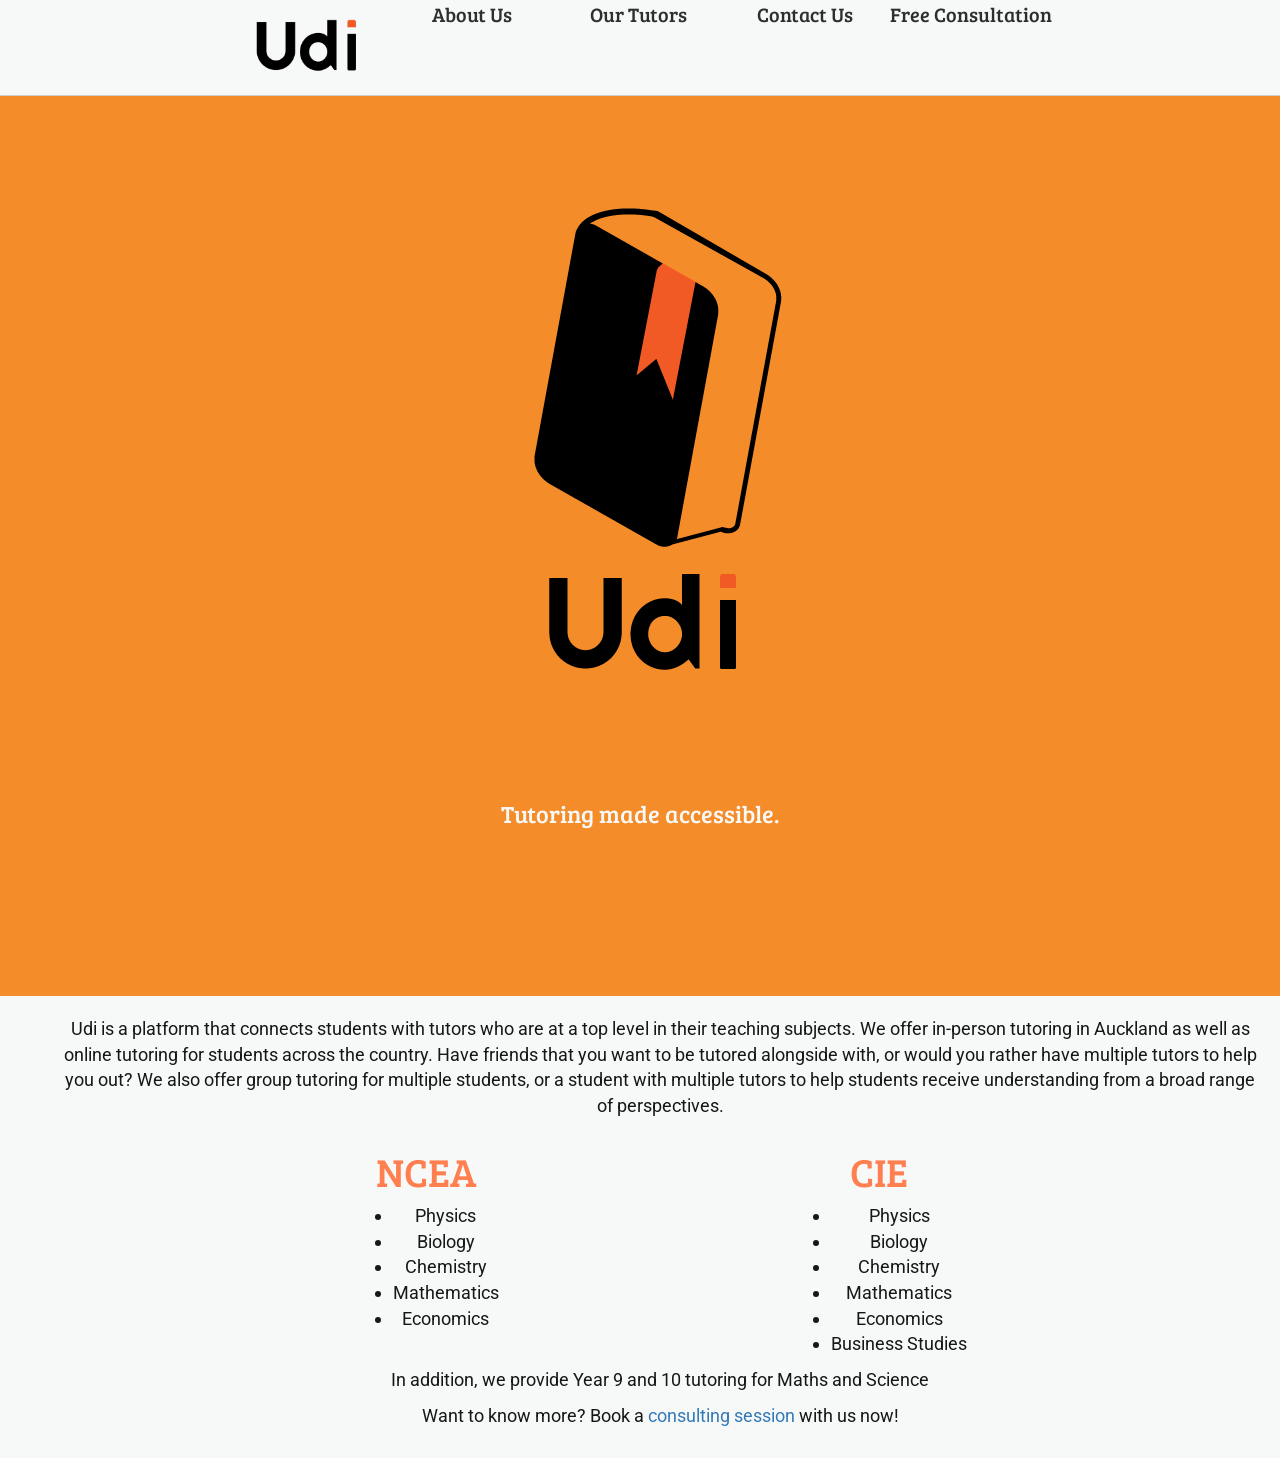
==== commit 446e598a: "my tutors" ====
--- a/index.html
+++ b/index.html
@@ -33,7 +33,7 @@
     <style>
 
         #splash{
-            background-image: url("assets/Udi Phase 2 FBCover Launch 2.png");
+            background-image: url("assets/joanna-kosinska-1_CMoFsPfso-unsplash.png");
         }
 
         #comparison{
@@ -66,7 +66,6 @@
                 <li class="active"><a href="index.html">Home</a></li>
                 <li><a href="mission.html">About Us</a></li>
                 <li><a href="#">Our Tutors</a></li>
-                <li><a href="#">Pricing and Plans</a></li>
                 <li><a href="contact.html">Contact Us</a></li>
                 <li><a href="#">Free Consultation</a></li>
             </ul>
@@ -78,13 +77,12 @@
             <a href="index.html"><img src="assets/Name-Logo.png" id="logo" alt="Udi Logo"/></a>
             <a href="mission.html"><div class="nav-button">About Us</div></a>
             <a href="our-tutors.html"><div class="nav-button">Our Tutors</div></a>
-            <div class="nav-button">Pricing and Plans</div>
             <a href="contact.html"><div class="nav-button">Contact Us</div></a>
             <div class="nav-button">Free Consultation</div>
         </div>
 
         <!--title/splash-->
-        <div id="splash"></div>
+        <div id="splash"><img src="assets/Sub-Logo2.png" alt="Udi"/><br><h3>Tutoring made accessible.</h3></div>
 
         <!--first content box-->
         <div class="content-box">
--- a/responsive.css
+++ b/responsive.css
@@ -36,7 +36,7 @@
 }
 
 #active{
-    background-color: #CBCCCC;
+    background-color: #f58c2a;
 }
 
 .nav{
